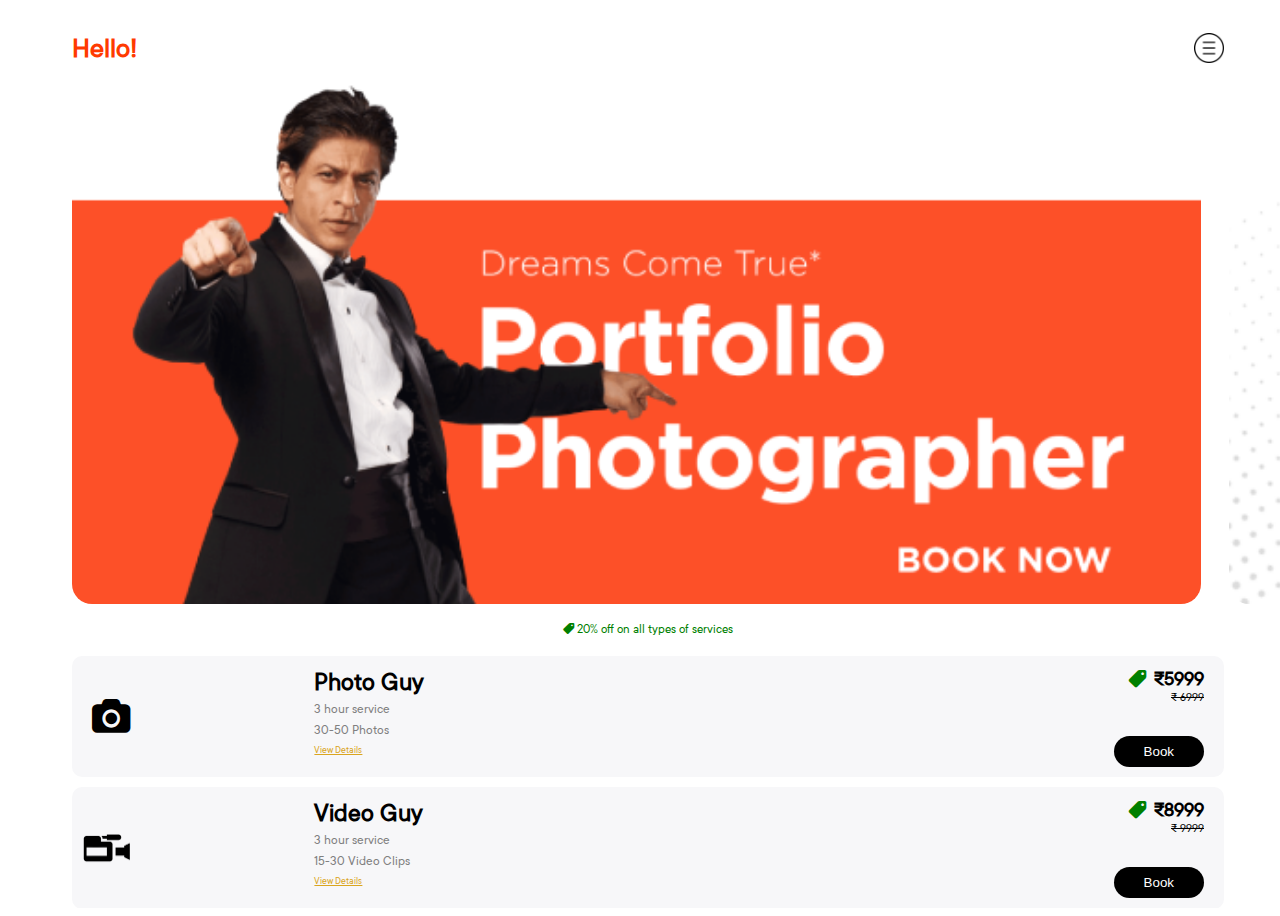
==== clixoDetail.html @ c44fdb25 "Updated" ====
<!DOCTYPE html>
<html lang="en">
  <head>
    <meta charset="UTF-8" />
    <style></style>

    <meta
      name="viewport"
      content="width=device-width, initial-scale=1.0"
    />
    <link
      rel="stylesheet"
      href="https://cdnjs.cloudflare.com/ajax/libs/font-awesome/4.7.0/css/font-awesome.min.css"
    />
    <link
      rel="stylesheet"
      type="text/css"
      href="clixoDetail.css"
    />

    <title>Details</title>
    <link
      rel="stylesheet"
      href="https://unpkg.com/swiper/swiper-bundle.min.css"
    />
  </head>
  <body style="overflow-x: hidden">
    <!-- Swiper JS -->
    <script src="https://unpkg.com/swiper/swiper-bundle.min.js"></script>
    <div class="main">
      <div class="header">
        <span style="font-size: 1.8em; font-weight: 800; color: #ff3a00">Hello!</span>
        <p onclick="openNav()">
          <img
            src="images/hamburger.png"
            alt=""
            style="width: 30px; margin-left: -10px"
          />
        </p>
      </div>
      <div
        id="myNav"
        class="overlay"
      >
        <!-- Create a close button -->
        <a
          href="javascript:void(0)"
          class="closebtn"
          onclick="closeNav()"
          ><i
            class="fa fa-times"
            aria-hidden="true"
            style="
              color: white;
              background-color: black;
              border-radius: 100px;
              padding-inline: 13px;
              padding-block: 10px;
              font-size: 20px;
            "
          ></i
        ></a>
        <span class="menuText">Menu</span>

        <!-- Add some content to the overlay -->
        <div class="overlay-content">
          <a
            href="https://clixoapp.com/"
            class="menuColor"
            >Talk To Expert</a
          >
          <a
            href="https://clixoapp.com/"
            class="menuGray"
            >Our Portfolio</a
          >
          <a
            href="https://clixoapp.com/"
            class="menuGray"
            >Share</a
          >
          <a
            href="https://clixoapp.com/"
            class="menuGray"
            >Rate Us</a
          >
          <a
            href="https://clixoapp.com/"
            class="menuGray"
            >Help/Support</a
          >
          <a
            href="https://clixoapp.com/"
            class="menuGray"
            >T&C / Privacy</a
          >
          <a
            href="https://clixoapp.com/"
            class="menuGray"
            >Training</a
          >
          <a
            href="https://clixoapp.com/"
            class="menuHero"
            >Become a Hero</a
          >
        </div>
      </div>
      <div class="slider-main">
        <div class="swiper-container">
          <div class="swiper-wrapper">
            <!-- Slides -->
            <a
              class="swiper-slide"
              href="https://clixoapp.com/portfolio"
            >
              <img
                src="images/Banner01.png"
                alt=""
              />
            </a>
            <a
              class="swiper-slide"
              href="https://clixoapp.com/become-a-hero"
            >
              <img
                src="images/Banner02.png"
                alt=""
              />
            </a>
            <a
              class="swiper-slide"
              href="tel:+917827978774"
            >
              <img
                src="images/Banner03.png"
                alt=""
              />
            </a>
            <a
              class="swiper-slide"
              href="tel:+917827978774"
            >
              <img
                src="images/Banner04.png"
                alt=""
              />
            </a>
            <a
              class="swiper-slide"
              href="tel:+917827978774"
            >
              <img
                src="images/Banner05.png"
                alt=""
              />
            </a>
            <a
              class="swiper-slide"
              href="https://pages.razorpay.com/pl_LNP9sK1c4Awx2B/view"
            >
              <img
                src="images/Banner06.png"
                alt=""
              />
            </a>
            <a
              class="swiper-slide"
              href="tel:+917827978774"
            >
              <img
                src="images/Banner07.png"
                alt=""
              />
            </a>
          </div>
        </div>
      </div>
      <div
        class="offer"
        style="color: green"
      >
        <i
          class="fa fa-tag"
          aria-hidden="true"
          style="transform: rotate(90deg)"
        ></i>
        20% off on all types of services
      </div>
      <div class="list">
        <div class="photo-card">
          <div class="l-card">
            <i
              class="fa fa-camera"
              style="font-size: 36px"
            ></i>
          </div>
          <div class="r-card">
            <div class="rt-card">
              <div class="rt-l-card">
                <span style="font-size: 2.9vh; font-weight: 600; margin-bottom: 2px"
                  >Photo Guy</span
                >
                <span style="font-size: 1.5vh; color: gray">3 hour service</span>
                <span style="font-size: 1.5vh; color: gray; margin-block: 4px">30-50 Photos</span>
                <a
                  href="https://clixoapp.com/"
                  style="
                    margin-top: 1px;
                    text-decoration: underline;
                    color: goldenrod;
                    font-size: 10px;
                  "
                  >View Details</a
                >
              </div>
              <div class="rt-r-card">
                <span style="display: flex; font-size: 2.3vh; gap: 10px">
                  <i
                    class="fa fa-tag"
                    aria-hidden="true"
                    style="color: green; transform: rotate(90deg)"
                  >
                  </i>
                  <span style="font-weight: 800"> ₹5999 </span>
                </span>
                <span style="font-size: 12px; text-decoration: line-through">₹ 6999</span>
              </div>
            </div>
            <div class="rb-card">
              <button
                onclick="window.location.href='https://pages.razorpay.com/pl_JQfofXoUgkv53b/view'"
              >
                Book
              </button>
            </div>
          </div>
        </div>
        <div class="photo-card">
          <div class="l-card">
            <img
              src="images/video.png"
              alt=""
              style="width: 50px; margin-left: -10px"
            />
          </div>
          <div class="r-card">
            <div class="rt-card">
              <div class="rt-l-card">
                <span style="font-size: 2.9vh; font-weight: 600; margin-bottom: 2px"
                  >Video Guy</span
                >
                <span style="font-size: 1.5vh; color: gray">3 hour service</span>
                <span style="font-size: 1.5vh; color: gray; margin-block: 4px"
                  >15-30 Video Clips</span
                >
                <a
                  href="https://clixoapp.com/"
                  style="
                    margin-top: 1px;
                    text-decoration: underline;
                    color: goldenrod;
                    font-size: 10px;
                  "
                  >View Details</a
                >
              </div>
              <div class="rt-r-card">
                <span style="display: flex; font-size: 2.3vh; gap: 10px">
                  <i
                    class="fa fa-tag"
                    aria-hidden="true"
                    style="color: green; transform: rotate(90deg)"
                  >
                  </i>
                  <span style="font-weight: 800"> ₹8999 </span>
                </span>
                <span style="font-size: 12px; text-decoration: line-through">₹ 9999</span>
              </div>
            </div>
            <div class="rb-card">
              <button
                onclick="window.location.href='https://pages.razorpay.com/pl_JQiBULTKorRiP1/view'"
              >
                Book
              </button>
            </div>
          </div>
        </div>
        <div class="photo-card">
          <div class="l-card">
            <img
              src="images/drone.png"
              alt=""
              style="width: 56px; margin-left: -12px"
            />
          </div>
          <div class="r-card">
            <div class="rt-card">
              <div class="rt-l-card">
                <span style="font-size: 2.9vh; font-weight: 600; margin-bottom: 2px"
                  >Drone Guy</span
                >
                <span style="font-size: 1.5vh; color: gray">3 hour service</span>
                <span style="font-size: 1.5vh; color: gray; margin-block: 4px"
                  >15-30 Aerial Videos</span
                >
                <a
                  href="https://clixoapp.com/"
                  style="
                    margin-top: 4px;
                    text-decoration: underline;
                    color: goldenrod;
                    font-size: 10px;
                  "
                  >View Details</a
                >
              </div>
              <div class="rt-r-card">
                <span style="display: flex; font-size: 2.3vh; gap: 10px">
                  <i
                    class="fa fa-tag"
                    aria-hidden="true"
                    style="color: green; transform: rotate(90deg)"
                  >
                  </i>
                  <span style="font-weight: 800"> ₹11999 </span>
                </span>
                <span style="font-size: 12px; text-decoration: line-through">₹ 13999</span>
              </div>
            </div>
            <div class="rb-card">
              <button
                onclick="window.location.href='https://pages.razorpay.com/pl_JQiaVAD9GT2alf/view'"
              >
                Book
              </button>
            </div>
          </div>
        </div>
        <div class="photo-card">
          <div class="l-card">
            <img
              src="images/business.png"
              alt=""
              style="width: 56px; margin-left: -12px"
            />
          </div>
          <div class="r-card">
            <div class="rt-card">
              <div class="rt-l-card">
                <span style="font-size: 2.5vh; font-weight: 800; margin-bottom: 2px"
                  >Corporate Pack</span
                >
                <span style="font-size: 1.5vh; color: gray; margin-block: 4px"
                  >Final video deliver in 25 Days</span
                >
                <a
                  href="https://clixoapp.com/"
                  style="text-decoration: underline; color: goldenrod; font-size: 10px"
                  >View Details</a
                >
              </div>
              <div class="rt-r-card">
                <span style="display: flex; font-size: 2.3vh; gap: 10px">
                  <i
                    class="fa fa-tag"
                    aria-hidden="true"
                    style="color: green; transform: rotate(90deg)"
                  >
                  </i>
                  <span style="font-weight: 800"> ₹74999 </span>
                </span>
                <span style="font-size: 12px; text-decoration: line-through">₹ 95999</span>
              </div>
            </div>
            <div class="rb-card">
              <button>Book</button>
            </div>
          </div>
        </div>
      </div>
    </div>
    <script>
      // Define a function to open the overlay
      function openNav() {
        document.getElementById("myNav").style.width = "100%";
        // document.getElementById("myNav").style.height = "100%";
      }

      // Define a function to close the overlay
      function closeNav() {
        document.getElementById("myNav").style.width = "0%";
        // document.getElementById("myNav").style.height = "0%";
      }
    </script>

    <script>
      const mySwiper = new Swiper(".swiper-container", {
        // Optional parameters
        direction: "horizontal",
        autoplay: {
          delay: 2000,
          disableOnInteraction: false,
        },
        loop: true,
        speed: 300,
        mousewheel: true,
        coverflowEffect: {
          rotate: 30,
          slideShadows: true,
        },
        // If we need pagination
        pagination: {
          el: ".swiper-pagination",
        },

        // Navigation arrows
        navigation: {
          nextEl: ".swiper-button-next",
          prevEl: ".swiper-button-prev",
        },

        // And if we need scrollbar
      });

      //---------------------------------------------------------------
    </script>
  </body>
</html>
---- clixoDetail.css ----
* {
  box-sizing: border-box;
}
@font-face {
  /* font-family: "TTCommonsBold";
  src: url("images/Fonts/TTCommonsBold.otf") format("opentype");

  font-family: "TTCommonsMedium";
  src: url("images/Fonts/TTCommonsMedium.otf") format("opentype"); */

  font-family: "TTCommons";
  src: url("images/Fonts/TTCommonsRegular.otf") format("opentype");

  /* font-family: "TTCommonsBlack";
  src: url("images/Fonts/TTCommonsBlack.otf") format("opentype"); */
}

body {
  font-family: "TTCommons";
}

.main {
  display: flex;
  flex-direction: column;
  color: black;
  height: 100vh;
  width: 100vw;
  align-items: center;
  overflow-x: hidden;
}
.header {
  display: flex;
  width: 90%;
  justify-content: space-between;
  align-items: center;
  margin-top: 1vh;
  margin-bottom: 0.5vh;
}

.list {
  display: flex;
  flex-direction: column;
  width: 100%;
  align-items: center;
  justify-content: center;
}
.offer {
  margin-top: 2vh;
  margin-bottom: 2vh;
  font-size: small;
}
.photo-card {
  display: flex;
  width: 90%;
  border-radius: 10px;
  padding-block: 1.2vh;
  padding-inline: 20px;
  margin-bottom: 10px;
  flex-direction: row;
  align-items: center;
  background-color: #f7f7f9;
}
.l-card {
  display: flex;
  width: 20%;
}

.r-card {
  display: flex;
  width: 80%;
  flex-direction: column;
}
.rt-card {
  display: flex;
  justify-content: space-between;
}
.rt-l-card {
  display: flex;
  flex-direction: column;
}
.rt-r-card {
  display: flex;
  flex-direction: column;
  text-align: end;
}
.rb-card {
  display: flex;
  justify-content: end;
  align-items: center;
}
.rb-card button {
  background-color: black;
  height: fit-content;
  color: white;
  padding-block: 8px;
  padding-inline: 30px;
  border-radius: 25px;
  margin-top: -20px;
  border: 0;
}

.mySlides {
  display: none;
}
img {
  vertical-align: middle;
}

.slider-main {
  display: flex;
  max-width: 90%;
  border-radius: 50px;
  z-index: 0;
}

.swiper-container {
  width: 100%;
  /*     background: #fd5; */
}
.swiper-button-next,
.swiper-button-prev {
  opacity: 0.4;
}
.swiper-slide {
  margin-right: 5px;
}
.swiper-slide img {
  width: 98%;
  display: flex;
  border-color: black;
  border-radius: 20px;
}

.overlay {
  height: 100%;
  width: 0;
  position: fixed;
  z-index: 1;
  top: 0;
  bottom: 0;
  right: 0;
  background-color: rgb(255, 255, 255);

  overflow-x: hidden;
  transition: 0.5s;
}

/* Style the overlay content */
.overlay-content {
  position: relative;
  display: flex;
  align-items: center;
  flex-direction: column;
  top: 100px;
  width: 100%;
  height: 100%;
  text-align: center;
  margin-top: 30px;
  z-index: 20;
}

/* Style the close button */
.closebtn {
  position: absolute;
  top: 20px;
  right: 30px;
  font-size: 30px;
}
.menuText {
  position: absolute;
  top: 25px;
  left: 30px;
  font-size: 1.8em;
  font-weight: 600;
}
.menuColor {
  display: flex;
  justify-content: center;
  align-items: center;
  color: white;
  background-color: #ff3a00;
  border-radius: 30px;
  width: 85%;
  height: 50px;
  margin-bottom: 15px;
  font-weight: 600;
  text-decoration: none;
}
.menuGray {
  display: flex;
  justify-content: center;
  align-items: center;
  color: rgb(29, 29, 29);
  background-color: #e8e8e8;
  border-radius: 30px;
  width: 85%;
  height: 50px;
  margin-bottom: 15px;
  font-weight: 600;
  text-decoration: none;
}
.menuHero {
  display: flex;
  justify-content: center;
  align-items: center;
  color: rgb(212, 212, 212);
  background-color: #101010;
  border-radius: 30px;
  width: 85%;
  height: 50px;
  margin-top: 15px;
  font-weight: 600;
  text-decoration: none;
}
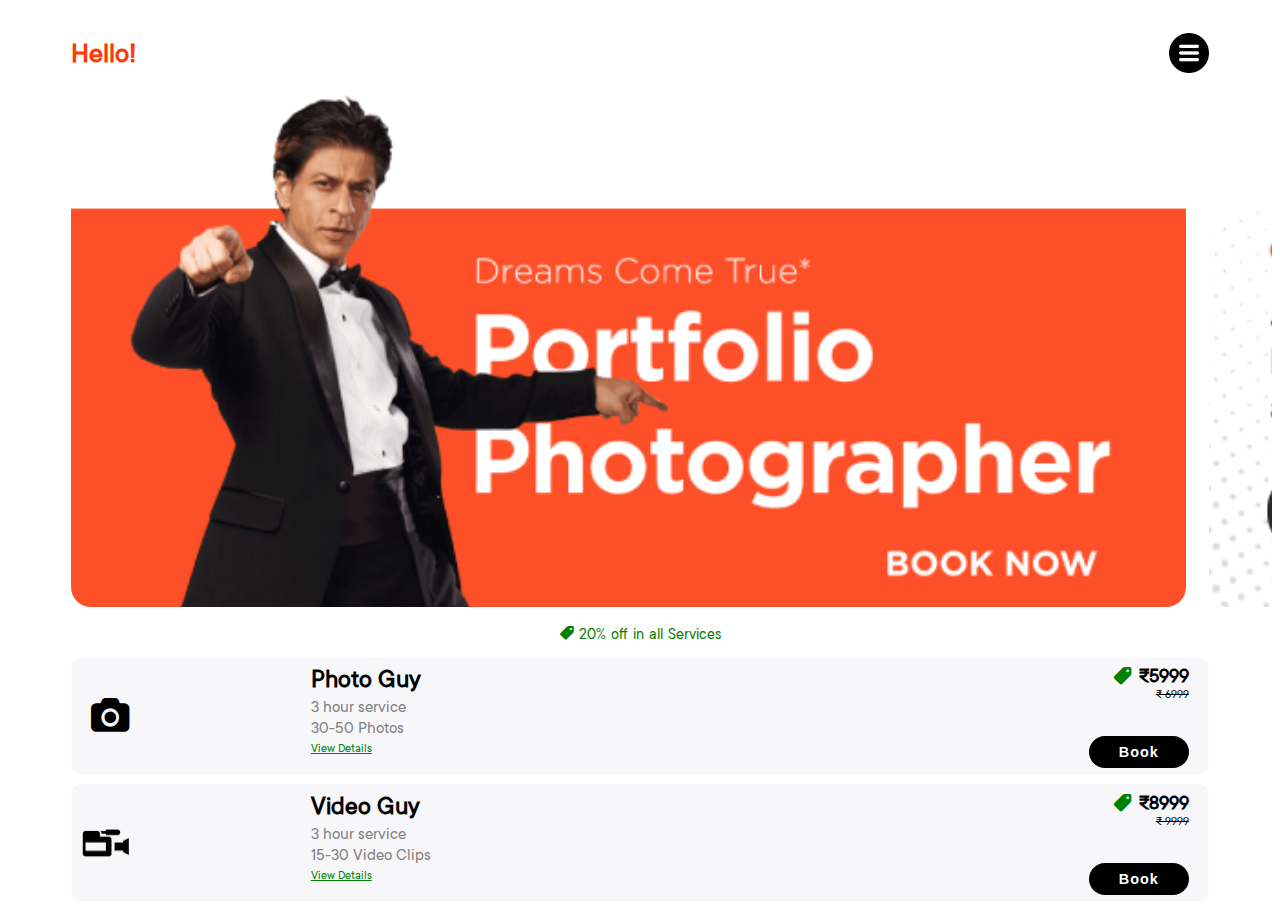
==== commit 01d8b85b: "Changes" ====
--- a/clixoDetail.html
+++ b/clixoDetail.html
@@ -32,9 +32,9 @@
         <span style="font-size: 1.8em; font-weight: 800; color: #ff3a00">Hello!</span>
         <p onclick="openNav()">
           <img
-            src="images/hamburger.png"
+            src="images/menu.png"
             alt=""
-            style="width: 30px; margin-left: -10px"
+            style="width: 40px; margin-left: -10px"
           />
         </p>
       </div>
@@ -185,7 +185,7 @@
           aria-hidden="true"
           style="transform: rotate(90deg)"
         ></i>
-        20% off on all types of services
+        20% off in all Services
       </div>
       <div class="list">
         <div class="photo-card">
@@ -201,15 +201,15 @@
                 <span style="font-size: 2.9vh; font-weight: 600; margin-bottom: 2px"
                   >Photo Guy</span
                 >
-                <span style="font-size: 1.5vh; color: gray">3 hour service</span>
-                <span style="font-size: 1.5vh; color: gray; margin-block: 4px">30-50 Photos</span>
+                <span style="font-size: 1.9vh; color: gray">3 hour service</span>
+                <span style="font-size: 1.9vh; color: gray; margin-block: 1px">30-50 Photos</span>
                 <a
                   href="https://clixoapp.com/"
                   style="
                     margin-top: 1px;
                     text-decoration: underline;
-                    color: goldenrod;
-                    font-size: 10px;
+                    color: green;
+                    font-size: 1.4vh;
                   "
                   >View Details</a
                 >
@@ -250,8 +250,8 @@
                 <span style="font-size: 2.9vh; font-weight: 600; margin-bottom: 2px"
                   >Video Guy</span
                 >
-                <span style="font-size: 1.5vh; color: gray">3 hour service</span>
-                <span style="font-size: 1.5vh; color: gray; margin-block: 4px"
+                <span style="font-size: 1.9vh; color: gray">3 hour service</span>
+                <span style="font-size: 1.9vh; color: gray; margin-block: 1px"
                   >15-30 Video Clips</span
                 >
                 <a
@@ -259,8 +259,8 @@
                   style="
                     margin-top: 1px;
                     text-decoration: underline;
-                    color: goldenrod;
-                    font-size: 10px;
+                    color: green;
+                    font-size: 1.4vh;
                   "
                   >View Details</a
                 >
@@ -301,8 +301,8 @@
                 <span style="font-size: 2.9vh; font-weight: 600; margin-bottom: 2px"
                   >Drone Guy</span
                 >
-                <span style="font-size: 1.5vh; color: gray">3 hour service</span>
-                <span style="font-size: 1.5vh; color: gray; margin-block: 4px"
+                <span style="font-size: 1.9vh; color: gray">3 hour service</span>
+                <span style="font-size: 1.9vh; color: gray; margin-block: 1px"
                   >15-30 Aerial Videos</span
                 >
                 <a
@@ -310,8 +310,8 @@
                   style="
                     margin-top: 4px;
                     text-decoration: underline;
-                    color: goldenrod;
-                    font-size: 10px;
+                    color: green;
+                    font-size: 1.4vh;
                   "
                   >View Details</a
                 >
@@ -352,12 +352,12 @@
                 <span style="font-size: 2.5vh; font-weight: 800; margin-bottom: 2px"
                   >Corporate Pack</span
                 >
-                <span style="font-size: 1.5vh; color: gray; margin-block: 4px"
+                <span style="font-size: 1.9vh; color: gray; margin-block: 1px; max-width: 70%"
                   >Final video deliver in 25 Days</span
                 >
                 <a
                   href="https://clixoapp.com/"
-                  style="text-decoration: underline; color: goldenrod; font-size: 10px"
+                  style="text-decoration: underline; color: green; font-size: 1.4vh"
                   >View Details</a
                 >
               </div>
--- a/clixoDetail.css
+++ b/clixoDetail.css
@@ -17,14 +17,16 @@
 
 body {
   font-family: "TTCommons";
+  overflow-x: hidden;
 }
 
 .main {
   display: flex;
+
   flex-direction: column;
   color: black;
   height: 100vh;
-  width: 100vw;
+
   align-items: center;
   overflow-x: hidden;
 }
@@ -46,14 +48,15 @@
 }
 .offer {
   margin-top: 2vh;
-  margin-bottom: 2vh;
-  font-size: small;
+  margin-bottom: 1.5vh;
+  font-size: 1.8vh;
+  word-spacing: 2px;
 }
 .photo-card {
   display: flex;
   width: 90%;
   border-radius: 10px;
-  padding-block: 1.2vh;
+  padding-block: 0.7vh;
   padding-inline: 20px;
   margin-bottom: 10px;
   flex-direction: row;
@@ -96,6 +99,9 @@
   padding-inline: 30px;
   border-radius: 25px;
   margin-top: -20px;
+  font-weight: 800;
+  font-size: 1.6vh;
+  letter-spacing: 1px;
   border: 0;
 }
 
@@ -115,14 +121,13 @@
 
 .swiper-container {
   width: 100%;
-  /*     background: #fd5; */
 }
 .swiper-button-next,
 .swiper-button-prev {
   opacity: 0.4;
 }
 .swiper-slide {
-  margin-right: 5px;
+  /* margin-right: 5px; */
 }
 .swiper-slide img {
   width: 98%;
@@ -162,7 +167,7 @@
 /* Style the close button */
 .closebtn {
   position: absolute;
-  top: 20px;
+  top: 30px;
   right: 30px;
   font-size: 30px;
 }
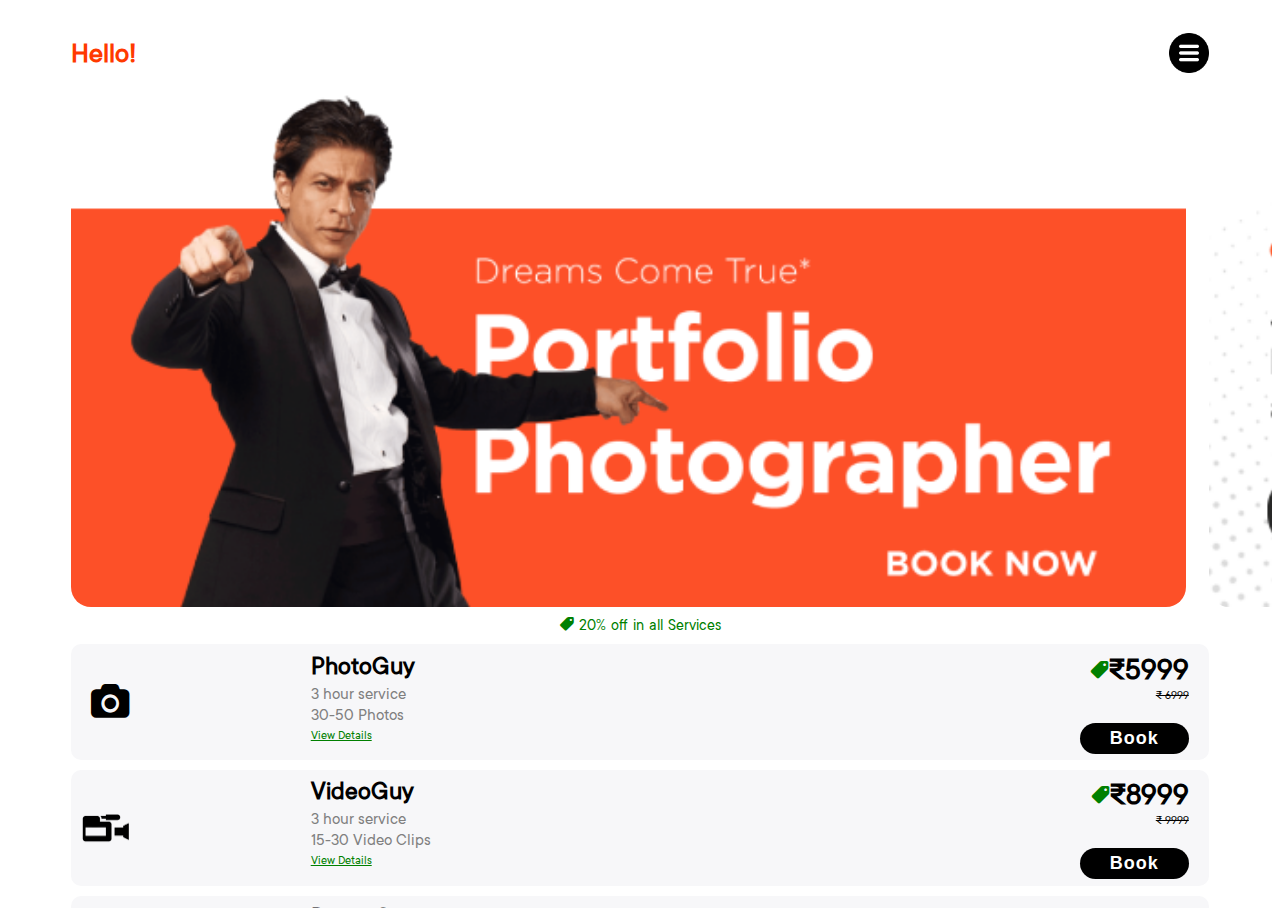
==== commit 7facd55d: "Update" ====
--- a/clixoDetail.html
+++ b/clixoDetail.html
@@ -65,44 +65,57 @@
         <!-- Add some content to the overlay -->
         <div class="overlay-content">
           <a
+            href="https://wa.link/qf731p"
+            class="menuColor"
+            >Talk To An Expert</a
+          >
+          <a
+            href="https://clixoapp.com/portfolio"
+            class="menuGray"
+            >Our Work</a
+          >
+          <a
             href="https://clixoapp.com/"
-            class="menuColor"
-            >Talk To Expert</a
+            class="menuGray"
+            >Share</a
           >
           <a
             href="https://clixoapp.com/"
             class="menuGray"
-            >Our Portfolio</a
-          >
-          <a
-            href="https://clixoapp.com/"
-            class="menuGray"
-            >Share</a
-          >
-          <a
-            href="https://clixoapp.com/"
-            class="menuGray"
             >Rate Us</a
           >
           <a
-            href="https://clixoapp.com/"
-            class="menuGray"
-            >Help/Support</a
-          >
-          <a
-            href="https://clixoapp.com/"
+            href="tel:+917827978774"
+            class="menuGray"
+            >Help / Support</a
+          >
+          <a
+            href="https://clixoapp.com/privacy-policy-1"
             class="menuGray"
             >T&C / Privacy</a
           >
           <a
-            href="https://clixoapp.com/"
+            href="https://clixoapp.com/training"
             class="menuGray"
             >Training</a
           >
-          <a
-            href="https://clixoapp.com/"
+
+          <a
+            href="https://clixoapp.com/become-a-hero"
             class="menuHero"
             >Become a Hero</a
+          >
+          <a
+            href="whatsapp://send?text=Hey! I booked a professional from ClixoApp! The fastest way to book Photographer, Videographer and Drone pilot services. Download the app!"
+            class="menuShare"
+            >Share on Whatsapp</a
+          >
+          <a
+            href="https://www.facebook.com/sharer/sharer.php?u=https%3A%2F%2Fparse.com"
+            target="_blank"
+            rel="noopener"
+            class="menuShareFacebook"
+            >Share on Facebook</a
           >
         </div>
       </div>
@@ -198,13 +211,11 @@
           <div class="r-card">
             <div class="rt-card">
               <div class="rt-l-card">
-                <span style="font-size: 2.9vh; font-weight: 600; margin-bottom: 2px"
-                  >Photo Guy</span
-                >
+                <span style="font-size: 2.9vh; font-weight: 600; margin-bottom: 2px">PhotoGuy</span>
                 <span style="font-size: 1.9vh; color: gray">3 hour service</span>
                 <span style="font-size: 1.9vh; color: gray; margin-block: 1px">30-50 Photos</span>
                 <a
-                  href="https://clixoapp.com/"
+                  onclick="window.location.href='https://pages.razorpay.com/pl_JQfofXoUgkv53b/view'"
                   style="
                     margin-top: 1px;
                     text-decoration: underline;
@@ -222,7 +233,7 @@
                     style="color: green; transform: rotate(90deg)"
                   >
                   </i>
-                  <span style="font-weight: 800"> ₹5999 </span>
+                  <span style="font-weight: 800; font-size: 3.5vh"> ₹5999 </span>
                 </span>
                 <span style="font-size: 12px; text-decoration: line-through">₹ 6999</span>
               </div>
@@ -247,15 +258,13 @@
           <div class="r-card">
             <div class="rt-card">
               <div class="rt-l-card">
-                <span style="font-size: 2.9vh; font-weight: 600; margin-bottom: 2px"
-                  >Video Guy</span
-                >
+                <span style="font-size: 2.9vh; font-weight: 600; margin-bottom: 2px">VideoGuy</span>
                 <span style="font-size: 1.9vh; color: gray">3 hour service</span>
                 <span style="font-size: 1.9vh; color: gray; margin-block: 1px"
                   >15-30 Video Clips</span
                 >
                 <a
-                  href="https://clixoapp.com/"
+                  onclick="window.location.href='https://pages.razorpay.com/pl_JQiBULTKorRiP1/view'"
                   style="
                     margin-top: 1px;
                     text-decoration: underline;
@@ -273,7 +282,7 @@
                     style="color: green; transform: rotate(90deg)"
                   >
                   </i>
-                  <span style="font-weight: 800"> ₹8999 </span>
+                  <span style="font-weight: 800; font-size: 3.5vh"> ₹8999 </span>
                 </span>
                 <span style="font-size: 12px; text-decoration: line-through">₹ 9999</span>
               </div>
@@ -298,15 +307,13 @@
           <div class="r-card">
             <div class="rt-card">
               <div class="rt-l-card">
-                <span style="font-size: 2.9vh; font-weight: 600; margin-bottom: 2px"
-                  >Drone Guy</span
-                >
+                <span style="font-size: 2.9vh; font-weight: 600; margin-bottom: 2px">DroneGuy</span>
                 <span style="font-size: 1.9vh; color: gray">3 hour service</span>
                 <span style="font-size: 1.9vh; color: gray; margin-block: 1px"
                   >15-30 Aerial Videos</span
                 >
                 <a
-                  href="https://clixoapp.com/"
+                  onclick="window.location.href='https://pages.razorpay.com/pl_JQiaVAD9GT2alf/view'"
                   style="
                     margin-top: 4px;
                     text-decoration: underline;
@@ -324,7 +331,7 @@
                     style="color: green; transform: rotate(90deg)"
                   >
                   </i>
-                  <span style="font-weight: 800"> ₹11999 </span>
+                  <span style="font-weight: 800; font-size: 3.5vh"> ₹11999 </span>
                 </span>
                 <span style="font-size: 12px; text-decoration: line-through">₹ 13999</span>
               </div>
@@ -369,7 +376,7 @@
                     style="color: green; transform: rotate(90deg)"
                   >
                   </i>
-                  <span style="font-weight: 800"> ₹74999 </span>
+                  <span style="font-weight: 800; font-size: 3.5vh"> ₹74999 </span>
                 </span>
                 <span style="font-size: 12px; text-decoration: line-through">₹ 95999</span>
               </div>
--- a/clixoDetail.css
+++ b/clixoDetail.css
@@ -47,8 +47,8 @@
   justify-content: center;
 }
 .offer {
-  margin-top: 2vh;
-  margin-bottom: 1.5vh;
+  margin-top: 1vh;
+  margin-bottom: 1vh;
   font-size: 1.8vh;
   word-spacing: 2px;
 }
@@ -95,12 +95,12 @@
   background-color: black;
   height: fit-content;
   color: white;
-  padding-block: 8px;
+  padding-block: 5px;
   padding-inline: 30px;
   border-radius: 25px;
   margin-top: -20px;
   font-weight: 800;
-  font-size: 1.6vh;
+  font-size: 2vh;
   letter-spacing: 1px;
   border: 0;
 }
@@ -160,7 +160,7 @@
   width: 100%;
   height: 100%;
   text-align: center;
-  margin-top: 30px;
+
   z-index: 20;
 }
 
@@ -186,8 +186,8 @@
   background-color: #ff3a00;
   border-radius: 30px;
   width: 85%;
-  height: 50px;
-  margin-bottom: 15px;
+  height: 40px;
+  margin-bottom: 10px;
   font-weight: 600;
   text-decoration: none;
 }
@@ -199,8 +199,34 @@
   background-color: #e8e8e8;
   border-radius: 30px;
   width: 85%;
-  height: 50px;
-  margin-bottom: 15px;
+  height: 40px;
+  margin-bottom: 10px;
+  font-weight: 600;
+  text-decoration: none;
+}
+.menuShare {
+  display: flex;
+  justify-content: center;
+  align-items: center;
+  color: #ffffff;
+  background-color: #41a83a;
+  border-radius: 30px;
+  width: 85%;
+  height: 40px;
+  margin-top: 10px;
+  font-weight: 600;
+  text-decoration: none;
+}
+.menuShareFacebook {
+  display: flex;
+  justify-content: center;
+  align-items: center;
+  color: #ffffff;
+  background-color: #3255ac;
+  border-radius: 30px;
+  width: 85%;
+  height: 40px;
+  margin-top: 10px;
   font-weight: 600;
   text-decoration: none;
 }
@@ -210,10 +236,16 @@
   align-items: center;
   color: rgb(212, 212, 212);
   background-color: #101010;
-  border-radius: 30px;
-  width: 85%;
-  height: 50px;
-  margin-top: 15px;
-  font-weight: 600;
-  text-decoration: none;
-}
+  border-radius: 40px;
+  width: 85%;
+  height: 40px;
+  margin-top: 10px;
+  font-weight: 600;
+  text-decoration: none;
+}
+
+.share {
+  display: flex;
+  /* width: 50px;
+  height: 50px; */
+}
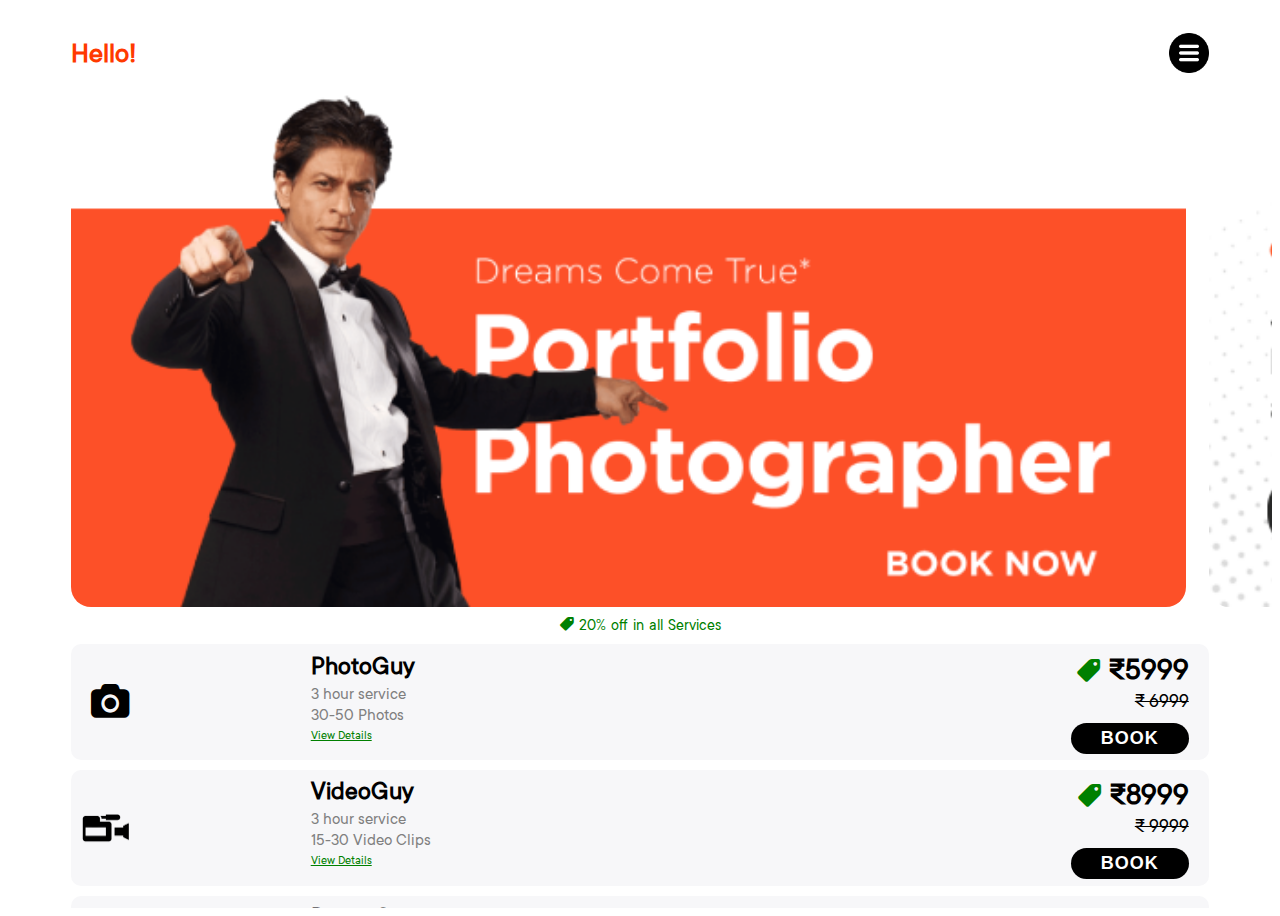
==== commit 45263c34: "Clixo update" ====
--- a/clixoDetail.html
+++ b/clixoDetail.html
@@ -77,11 +77,6 @@
           <a
             href="https://clixoapp.com/"
             class="menuGray"
-            >Share</a
-          >
-          <a
-            href="https://clixoapp.com/"
-            class="menuGray"
             >Rate Us</a
           >
           <a
@@ -226,7 +221,7 @@
                 >
               </div>
               <div class="rt-r-card">
-                <span style="display: flex; font-size: 2.3vh; gap: 10px">
+                <span style="display: flex; font-size: 3vh; gap: 15px">
                   <i
                     class="fa fa-tag"
                     aria-hidden="true"
@@ -235,14 +230,14 @@
                   </i>
                   <span style="font-weight: 800; font-size: 3.5vh"> ₹5999 </span>
                 </span>
-                <span style="font-size: 12px; text-decoration: line-through">₹ 6999</span>
+                <span style="font-size: 2.2vh; text-decoration: line-through">₹ 6999</span>
               </div>
             </div>
             <div class="rb-card">
               <button
                 onclick="window.location.href='https://pages.razorpay.com/pl_JQfofXoUgkv53b/view'"
               >
-                Book
+                BOOK
               </button>
             </div>
           </div>
@@ -275,7 +270,7 @@
                 >
               </div>
               <div class="rt-r-card">
-                <span style="display: flex; font-size: 2.3vh; gap: 10px">
+                <span style="display: flex; font-size: 3vh; gap: 15px">
                   <i
                     class="fa fa-tag"
                     aria-hidden="true"
@@ -284,14 +279,14 @@
                   </i>
                   <span style="font-weight: 800; font-size: 3.5vh"> ₹8999 </span>
                 </span>
-                <span style="font-size: 12px; text-decoration: line-through">₹ 9999</span>
+                <span style="font-size: 2.2vh; text-decoration: line-through">₹ 9999</span>
               </div>
             </div>
             <div class="rb-card">
               <button
                 onclick="window.location.href='https://pages.razorpay.com/pl_JQiBULTKorRiP1/view'"
               >
-                Book
+                BOOK
               </button>
             </div>
           </div>
@@ -324,7 +319,7 @@
                 >
               </div>
               <div class="rt-r-card">
-                <span style="display: flex; font-size: 2.3vh; gap: 10px">
+                <span style="display: flex; font-size: 3vh; gap: 15px">
                   <i
                     class="fa fa-tag"
                     aria-hidden="true"
@@ -333,14 +328,14 @@
                   </i>
                   <span style="font-weight: 800; font-size: 3.5vh"> ₹11999 </span>
                 </span>
-                <span style="font-size: 12px; text-decoration: line-through">₹ 13999</span>
+                <span style="font-size: 2.2vh; text-decoration: line-through">₹ 13999</span>
               </div>
             </div>
             <div class="rb-card">
               <button
                 onclick="window.location.href='https://pages.razorpay.com/pl_JQiaVAD9GT2alf/view'"
               >
-                Book
+                BOOK
               </button>
             </div>
           </div>
@@ -369,7 +364,7 @@
                 >
               </div>
               <div class="rt-r-card">
-                <span style="display: flex; font-size: 2.3vh; gap: 10px">
+                <span style="display: flex; font-size: 3vh; gap: 15px">
                   <i
                     class="fa fa-tag"
                     aria-hidden="true"
@@ -378,11 +373,11 @@
                   </i>
                   <span style="font-weight: 800; font-size: 3.5vh"> ₹74999 </span>
                 </span>
-                <span style="font-size: 12px; text-decoration: line-through">₹ 95999</span>
+                <span style="font-size: 2vh; text-decoration: line-through">₹ 95999</span>
               </div>
             </div>
             <div class="rb-card">
-              <button>Book</button>
+              <button>BOOK</button>
             </div>
           </div>
         </div>
--- a/clixoDetail.css
+++ b/clixoDetail.css
@@ -186,7 +186,7 @@
   background-color: #ff3a00;
   border-radius: 30px;
   width: 85%;
-  height: 40px;
+  height: 48px;
   margin-bottom: 10px;
   font-weight: 600;
   text-decoration: none;
@@ -199,7 +199,7 @@
   background-color: #e8e8e8;
   border-radius: 30px;
   width: 85%;
-  height: 40px;
+  height: 48px;
   margin-bottom: 10px;
   font-weight: 600;
   text-decoration: none;
@@ -212,7 +212,7 @@
   background-color: #41a83a;
   border-radius: 30px;
   width: 85%;
-  height: 40px;
+  height: 48px;
   margin-top: 10px;
   font-weight: 600;
   text-decoration: none;
@@ -225,7 +225,7 @@
   background-color: #3255ac;
   border-radius: 30px;
   width: 85%;
-  height: 40px;
+  height: 48px;
   margin-top: 10px;
   font-weight: 600;
   text-decoration: none;
@@ -238,7 +238,7 @@
   background-color: #101010;
   border-radius: 40px;
   width: 85%;
-  height: 40px;
+  height: 48px;
   margin-top: 10px;
   font-weight: 600;
   text-decoration: none;
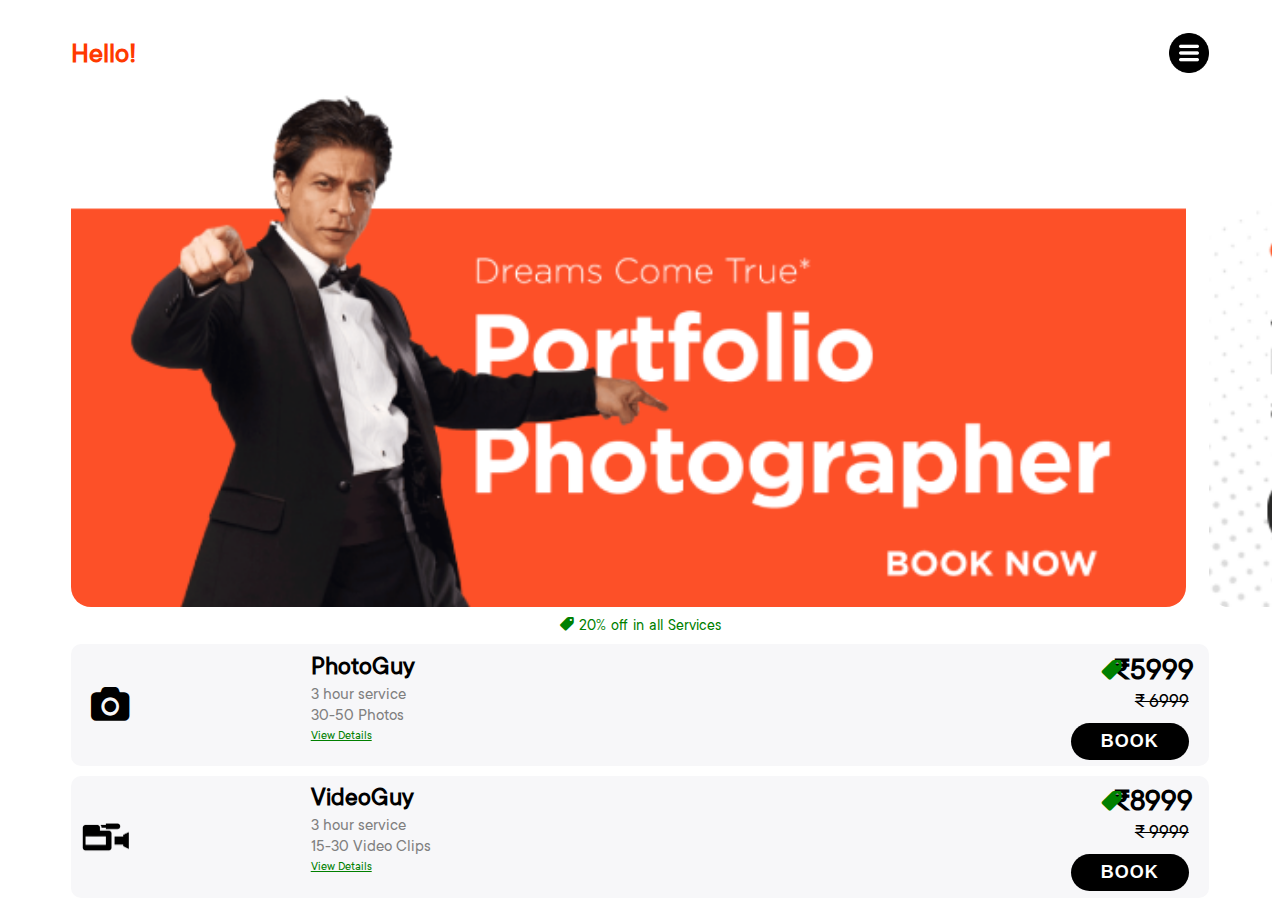
==== commit 69f2a53a: "Update" ====
--- a/clixoDetail.html
+++ b/clixoDetail.html
@@ -72,10 +72,10 @@
           <a
             href="https://clixoapp.com/portfolio"
             class="menuGray"
-            >Our Work</a
-          >
-          <a
-            href="https://clixoapp.com/"
+            >Our Heroes Work</a
+          >
+          <a
+            href="https://bitly.ws/YEBq"
             class="menuGray"
             >Rate Us</a
           >
@@ -221,7 +221,14 @@
                 >
               </div>
               <div class="rt-r-card">
-                <span style="display: flex; font-size: 3vh; gap: 15px">
+                <span
+                  style="
+                    display: flex;
+                    font-size: 2.6vh;
+                    width: 95px;
+                    justify-content: space-between;
+                  "
+                >
                   <i
                     class="fa fa-tag"
                     aria-hidden="true"
@@ -270,7 +277,14 @@
                 >
               </div>
               <div class="rt-r-card">
-                <span style="display: flex; font-size: 3vh; gap: 15px">
+                <span
+                  style="
+                    display: flex;
+                    font-size: 2.6vh;
+                    width: 95px;
+                    justify-content: space-between;
+                  "
+                >
                   <i
                     class="fa fa-tag"
                     aria-hidden="true"
@@ -319,7 +333,14 @@
                 >
               </div>
               <div class="rt-r-card">
-                <span style="display: flex; font-size: 3vh; gap: 15px">
+                <span
+                  style="
+                    display: flex;
+                    font-size: 2.6vh;
+                    width: 95px;
+                    justify-content: space-between;
+                  "
+                >
                   <i
                     class="fa fa-tag"
                     aria-hidden="true"
@@ -358,26 +379,37 @@
                   >Final video deliver in 25 Days</span
                 >
                 <a
-                  href="https://clixoapp.com/"
+                  href="https://pages.razorpay.com/pl_LNP9sK1c4Awx2B/view"
                   style="text-decoration: underline; color: green; font-size: 1.4vh"
                   >View Details</a
                 >
               </div>
               <div class="rt-r-card">
-                <span style="display: flex; font-size: 3vh; gap: 15px">
+                <span
+                  style="
+                    display: flex;
+                    font-size: 2.6vh;
+                    width: 95px;
+                    justify-content: space-between;
+                  "
+                >
                   <i
                     class="fa fa-tag"
                     aria-hidden="true"
                     style="color: green; transform: rotate(90deg)"
                   >
                   </i>
-                  <span style="font-weight: 800; font-size: 3.5vh"> ₹74999 </span>
+                  <span style="font-weight: 800; font-size: 3.5vh"> ₹44990 </span>
                 </span>
-                <span style="font-size: 2vh; text-decoration: line-through">₹ 95999</span>
+                <span style="font-size: 2vh; text-decoration: line-through">₹ 74990</span>
               </div>
             </div>
             <div class="rb-card">
-              <button>BOOK</button>
+              <button
+                onclick="window.location.href='https://pages.razorpay.com/pl_LNP9sK1c4Awx2B/view'"
+              >
+                BOOK
+              </button>
             </div>
           </div>
         </div>
--- a/clixoDetail.css
+++ b/clixoDetail.css
@@ -95,7 +95,7 @@
   background-color: black;
   height: fit-content;
   color: white;
-  padding-block: 5px;
+  padding-block: 8px;
   padding-inline: 30px;
   border-radius: 25px;
   margin-top: -20px;
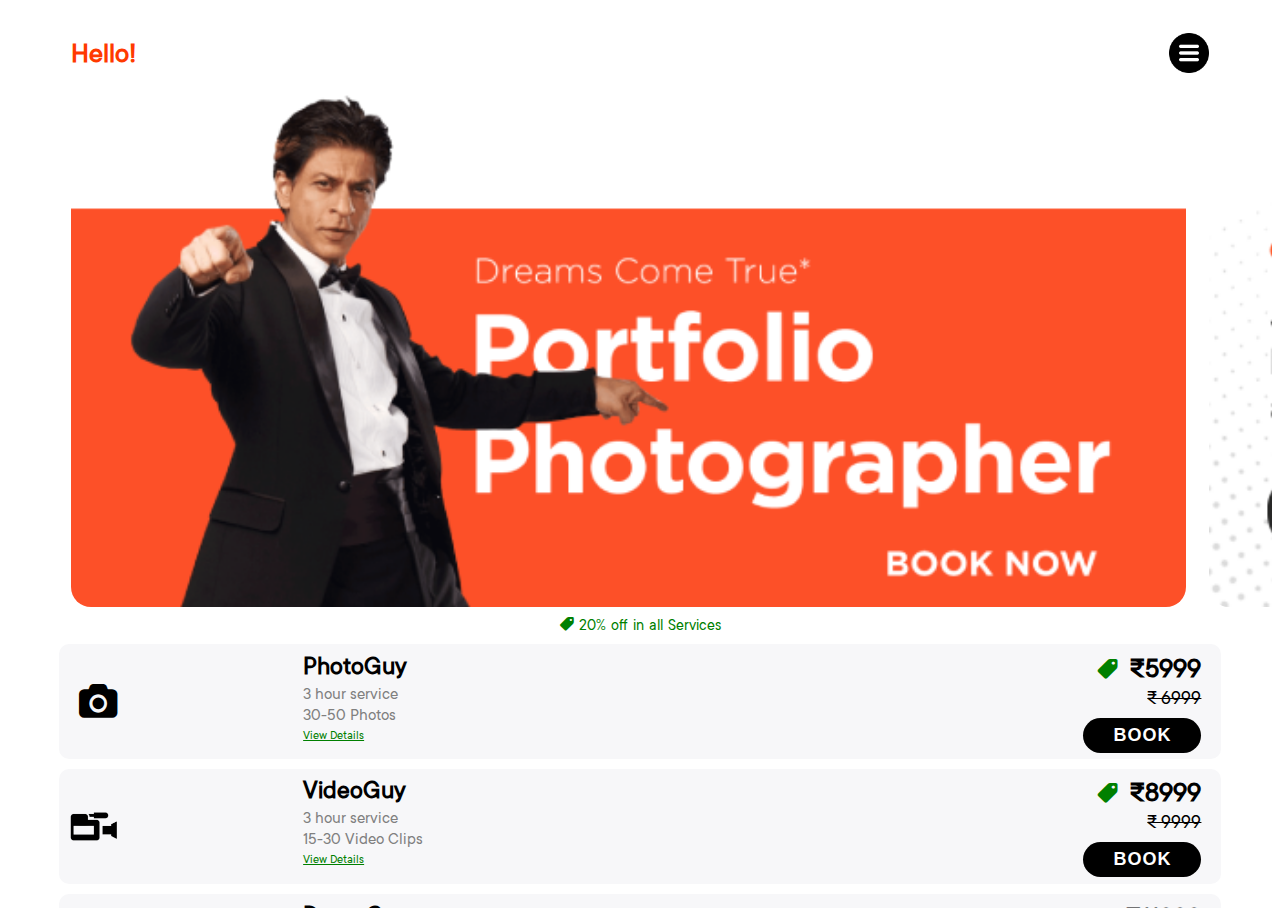
==== commit 1b522ac1: "Uppp" ====
--- a/clixoDetail.html
+++ b/clixoDetail.html
@@ -101,7 +101,9 @@
             >Become a Hero</a
           >
           <a
-            href="whatsapp://send?text=Hey! I booked a professional from ClixoApp! The fastest way to book Photographer, Videographer and Drone pilot services. Download the app!"
+            href="whatsapp://send?text=Hey! I booked a professional from ClixoApp! 
+            The fastest way to book Photographer, Videographer and Drone pilot 
+            services. Download the app! https://bitly.ws/YEBq"
             class="menuShare"
             >Share on Whatsapp</a
           >
@@ -225,7 +227,7 @@
                   style="
                     display: flex;
                     font-size: 2.6vh;
-                    width: 95px;
+                    width: 110px;
                     justify-content: space-between;
                   "
                 >
@@ -235,7 +237,7 @@
                     style="color: green; transform: rotate(90deg)"
                   >
                   </i>
-                  <span style="font-weight: 800; font-size: 3.5vh"> ₹5999 </span>
+                  <span style="font-weight: 800; font-size: 3.2vh"> ₹5999 </span>
                 </span>
                 <span style="font-size: 2.2vh; text-decoration: line-through">₹ 6999</span>
               </div>
@@ -281,7 +283,7 @@
                   style="
                     display: flex;
                     font-size: 2.6vh;
-                    width: 95px;
+                    width: 110px;
                     justify-content: space-between;
                   "
                 >
@@ -291,7 +293,7 @@
                     style="color: green; transform: rotate(90deg)"
                   >
                   </i>
-                  <span style="font-weight: 800; font-size: 3.5vh"> ₹8999 </span>
+                  <span style="font-weight: 800; font-size: 3.2vh"> ₹8999 </span>
                 </span>
                 <span style="font-size: 2.2vh; text-decoration: line-through">₹ 9999</span>
               </div>
@@ -337,7 +339,7 @@
                   style="
                     display: flex;
                     font-size: 2.6vh;
-                    width: 95px;
+                    width: 110px;
                     justify-content: space-between;
                   "
                 >
@@ -347,7 +349,7 @@
                     style="color: green; transform: rotate(90deg)"
                   >
                   </i>
-                  <span style="font-weight: 800; font-size: 3.5vh"> ₹11999 </span>
+                  <span style="font-weight: 800; font-size: 3.2vh"> ₹11999 </span>
                 </span>
                 <span style="font-size: 2.2vh; text-decoration: line-through">₹ 13999</span>
               </div>
@@ -389,7 +391,7 @@
                   style="
                     display: flex;
                     font-size: 2.6vh;
-                    width: 95px;
+                    width: 110px;
                     justify-content: space-between;
                   "
                 >
@@ -399,7 +401,7 @@
                     style="color: green; transform: rotate(90deg)"
                   >
                   </i>
-                  <span style="font-weight: 800; font-size: 3.5vh"> ₹44990 </span>
+                  <span style="font-weight: 800; font-size: 3.2vh"> ₹44990 </span>
                 </span>
                 <span style="font-size: 2vh; text-decoration: line-through">₹ 74990</span>
               </div>
--- a/clixoDetail.css
+++ b/clixoDetail.css
@@ -54,7 +54,7 @@
 }
 .photo-card {
   display: flex;
-  width: 90%;
+  width: 92%;
   border-radius: 10px;
   padding-block: 0.7vh;
   padding-inline: 20px;
@@ -95,10 +95,10 @@
   background-color: black;
   height: fit-content;
   color: white;
-  padding-block: 8px;
+  padding-block: 7px;
   padding-inline: 30px;
   border-radius: 25px;
-  margin-top: -20px;
+  margin-top: -25px;
   font-weight: 800;
   font-size: 2vh;
   letter-spacing: 1px;
